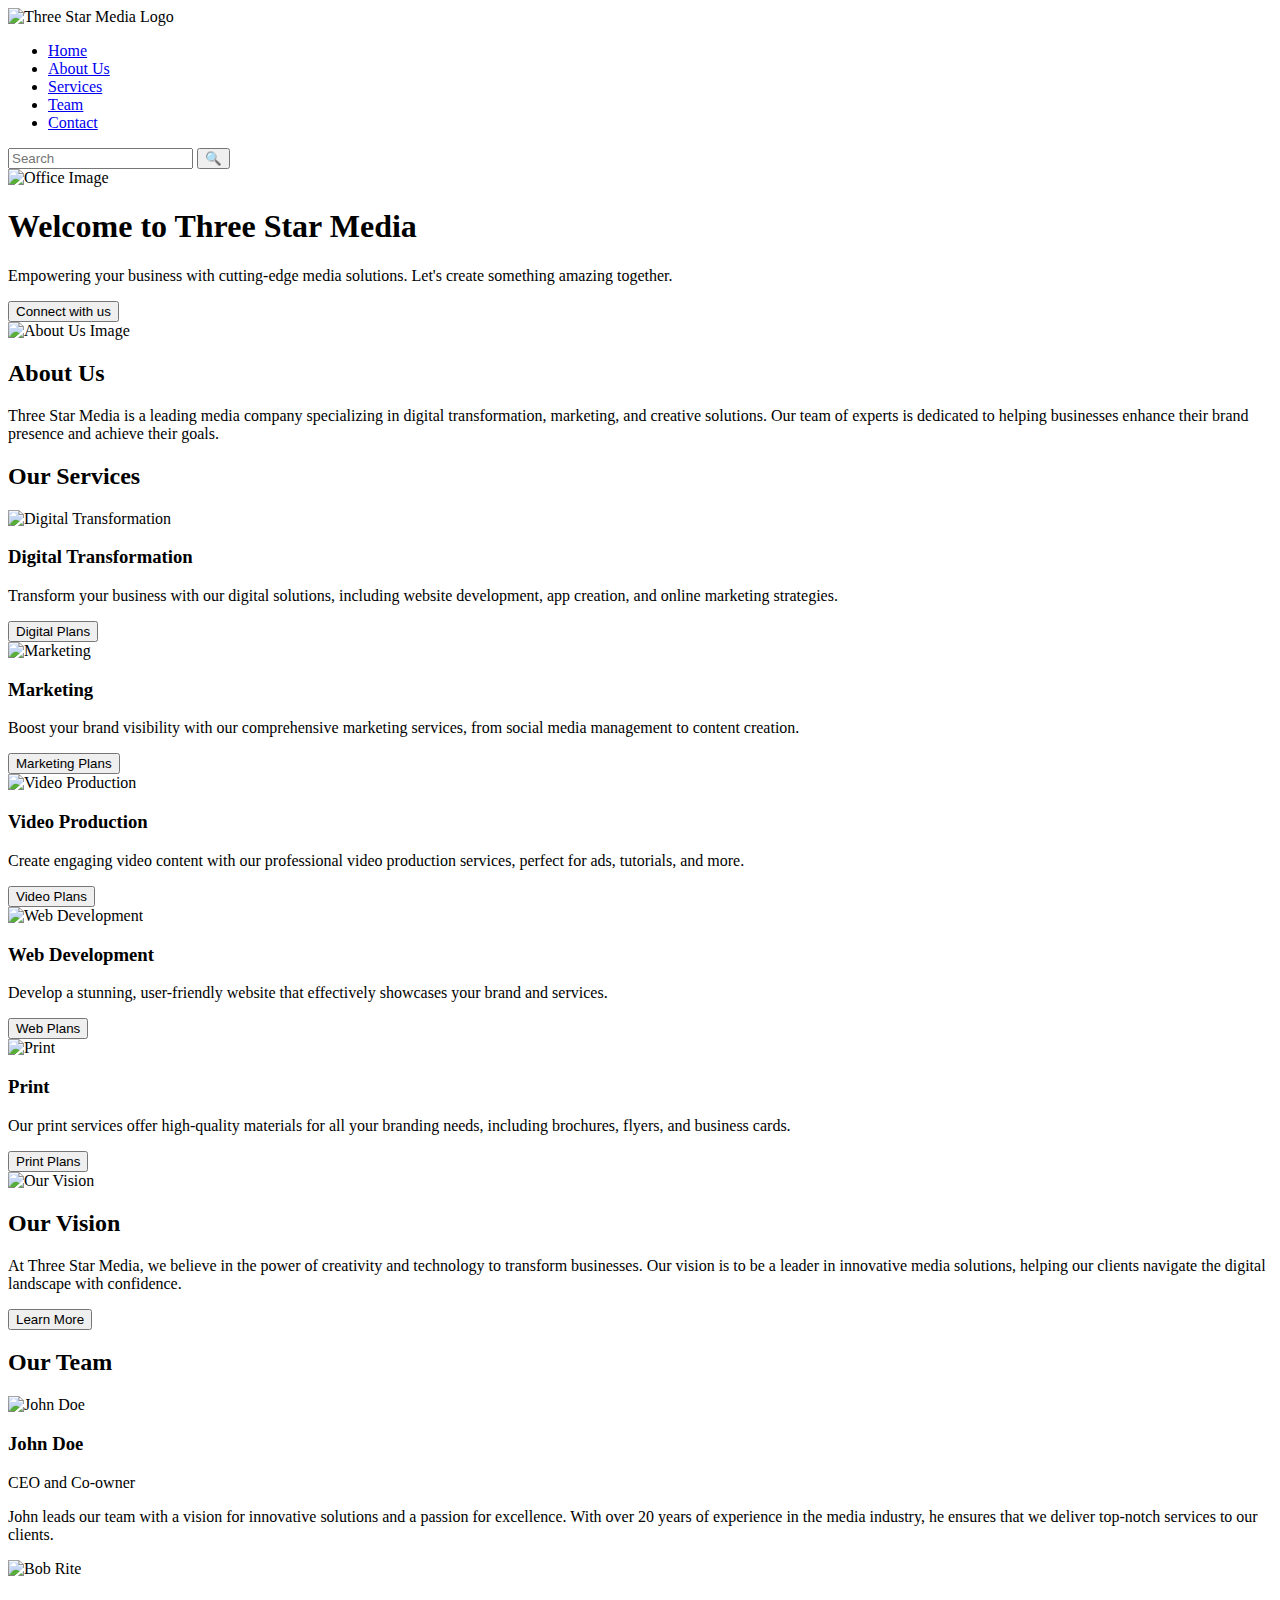
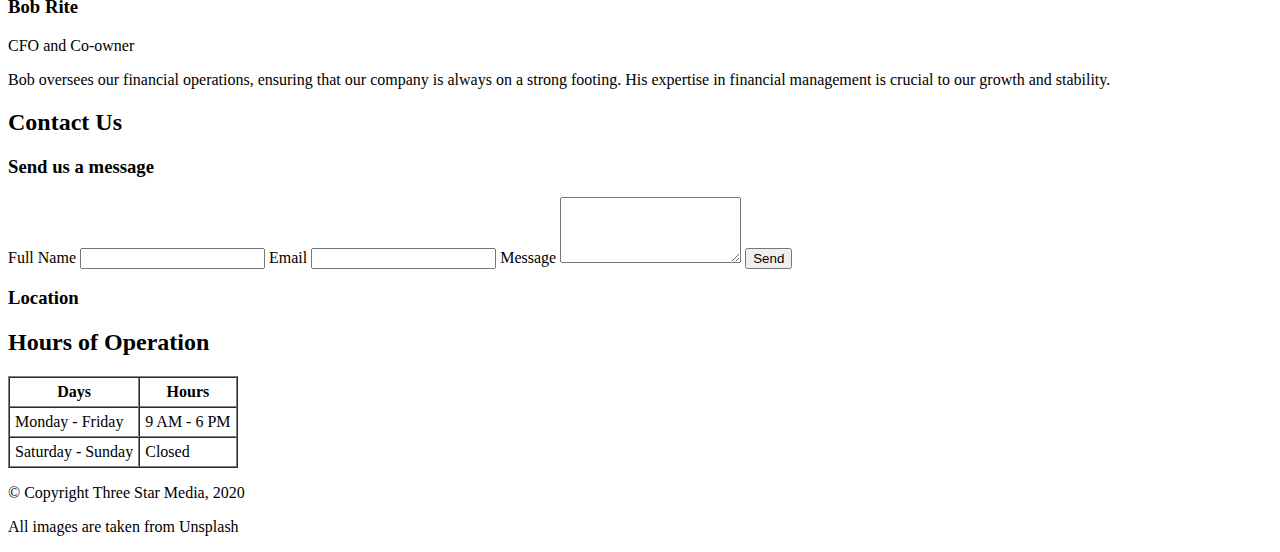
==== final-project/index.html @ 4588c369 "Final projuct" ====
<!DOCTYPE html>
<html lang="en">
<head>
    <meta charset="UTF-8">
    <meta name="viewport" content="width=device-width, initial-scale=1.0">
    <title>Three Star Media</title>
    <!-- Link to the main CSS file (to be created later) -->
    <link rel="stylesheet" href="main.css">
</head>
<body>
    <!-- Header section containing logo and navigation -->
    <header class="site-header">
        <!-- Logo of the company -->
        <div class="logo">
            <img src="assets/logo.png" alt="Three Star Media Logo">
        </div>
        <!-- Main navigation menu -->
        <nav class="main-nav">
            <ul>
                <li><a href="#home">Home</a></li>
                <li><a href="#about">About Us</a></li>
                <li><a href="#services">Services</a></li>
                <li><a href="#team">Team</a></li>
                <li><a href="#contact">Contact</a></li>
            </ul>
            <!-- Search input field -->
            <div class="search">
                <input type="text" placeholder="Search">
                <button type="submit">🔍</button>
            </div>
        </nav>
    </header>

    <!-- Hero section with a background image and welcome message -->
    <section id="home" class="hero-section">
        <!-- Hero image background -->
        <img src="assets/main-banner.jpg" alt="Office Image" class="hero-image">
        <!-- Hero text overlay -->
        <div class="hero-text">
            <h1>Welcome to Three Star Media</h1>
            <p>Empowering your business with cutting-edge media solutions. Let's create something amazing together.</p>
            <button class="cta-button">Connect with us</button>
        </div>
    </section>

    <!-- About Us section providing company information -->
    <section id="about" class="about-section">
        <!-- Image representing the About Us section -->
        <div class="about-image">
            <img src="assets/about-us.jpg" alt="About Us Image">
        </div>
        <!-- Textual content describing the company -->
        <div class="about-text">
            <h2>About Us</h2>
            <p>Three Star Media is a leading media company specializing in digital transformation, marketing, and creative solutions. Our team of experts is dedicated to helping businesses enhance their brand presence and achieve their goals.</p>
        </div>
    </section>

    <!-- Services section listing the various services offered -->
    <section id="services" class="services-section">
        <h2>Our Services</h2>
        <div class="services-container">
            <!-- Individual service item for Digital Transformation -->
            <div class="service-item">
                <img src="assets/digital.jpg" alt="Digital Transformation">
                <h3>Digital Transformation</h3>
                <p>Transform your business with our digital solutions, including website development, app creation, and online marketing strategies.</p>
                <button class="service-button">Digital Plans</button>
            </div>
            <!-- Individual service item for Marketing -->
            <div class="service-item">
                <img src="assets/marketing.jpg" alt="Marketing">
                <h3>Marketing</h3>
                <p>Boost your brand visibility with our comprehensive marketing services, from social media management to content creation.</p>
                <button class="service-button">Marketing Plans</button>
            </div>
            <!-- Individual service item for Video Production -->
            <div class="service-item">
                <img src="assets/video.jpg" alt="Video Production">
                <h3>Video Production</h3>
                <p>Create engaging video content with our professional video production services, perfect for ads, tutorials, and more.</p>
                <button class="service-button">Video Plans</button>
            </div>
            <!-- Individual service item for Web Development -->
            <div class="service-item">
                <img src="assets/web.jpg" alt="Web Development">
                <h3>Web Development</h3>
                <p>Develop a stunning, user-friendly website that effectively showcases your brand and services.</p>
                <button class="service-button">Web Plans</button>
            </div>
            <!-- Individual service item for Print -->
            <div class="service-item">
                <img src="assets/print.jpg" alt="Print">
                <h3>Print</h3>
                <p>Our print services offer high-quality materials for all your branding needs, including brochures, flyers, and business cards.</p>
                <button class="service-button">Print Plans</button>
            </div>
        </div>
    </section>

    <!-- Vision section explaining the company's vision -->
    <section id="vision" class="vision-section">
        <img src="assets/vision.jpg" alt="Our Vision">
        <div class="vision-text">
            <h2>Our Vision</h2>
            <p>At Three Star Media, we believe in the power of creativity and technology to transform businesses. Our vision is to be a leader in innovative media solutions, helping our clients navigate the digital landscape with confidence.</p>
            <button class="cta-button">Learn More</button>
        </div>
    </section>

    <!-- Team section introducing key team members -->
    <section id="team" class="team-section">
        <h2>Our Team</h2>
        <div class="team-container">
            <!-- Team member: John Doe -->
            <div class="team-member">
                <img src="assets/john.jpg" alt="John Doe">
                <div class="team-member-info">
                    <h3>John Doe</h3>
                    <p>CEO and Co-owner</p>
                    <p>John leads our team with a vision for innovative solutions and a passion for excellence. With over 20 years of experience in the media industry, he ensures that we deliver top-notch services to our clients.</p>
                </div>
            </div>
            <!-- Team member: Bob Rite -->
            <div class="team-member">
                <img src="assets/bob.jpg" alt="Bob Rite">
                <div class="team-member-info">
                    <h3>Bob Rite</h3>
                    <p>CFO and Co-owner</p>
                    <p>Bob oversees our financial operations, ensuring that our company is always on a strong footing. His expertise in financial management is crucial to our growth and stability.</p>
                </div>
            </div>
        </div>
    </section>

    <!-- Contact section with a form and location information -->
    <section id="contact" class="contact-section">
        <h2>Contact Us</h2>
        <div class="contact-container">
            <!-- Contact form for user messages -->
            <div class="contact-form">
                <h3>Send us a message</h3>
                <form>
                    <label for="name">Full Name</label>
                    <input type="text" id="name" name="name" required>
                    <label for="email">Email</label>
                    <input type="email" id="email" name="email" required>
                    <label for="message">Message</label>
                    <textarea id="message" name="message" rows="4" required></textarea>
                    <button type="submit">Send</button>
                </form>
            </div>
            <!-- Location information with a map -->
            <div class="contact-location">
                <h3>Location</h3>
            </div>
        </div>
    </section>

    <!-- Hours of Operation section with a table of business hours -->
    <section id="hours" class="hours-section">
        <h2>Hours of Operation</h2>
        <table border="1" cellpadding="5" cellspacing="0">
            <tr>
                <th>Days</th>
                <th>Hours</th>
            </tr>
            <tr>
                <td>Monday - Friday</td>
                <td>9 AM - 6 PM</td>
            </tr>
            <tr>
                <td>Saturday - Sunday</td>
                <td>Closed</td>
            </tr>
        </table>
    </section>

    <!-- Footer with copyright information -->
    <footer class="site-footer">
        <p>© Copyright Three Star Media, 2020</p>
        <p>All images are taken from Unsplash</p>
    </footer>
</body>
</html>
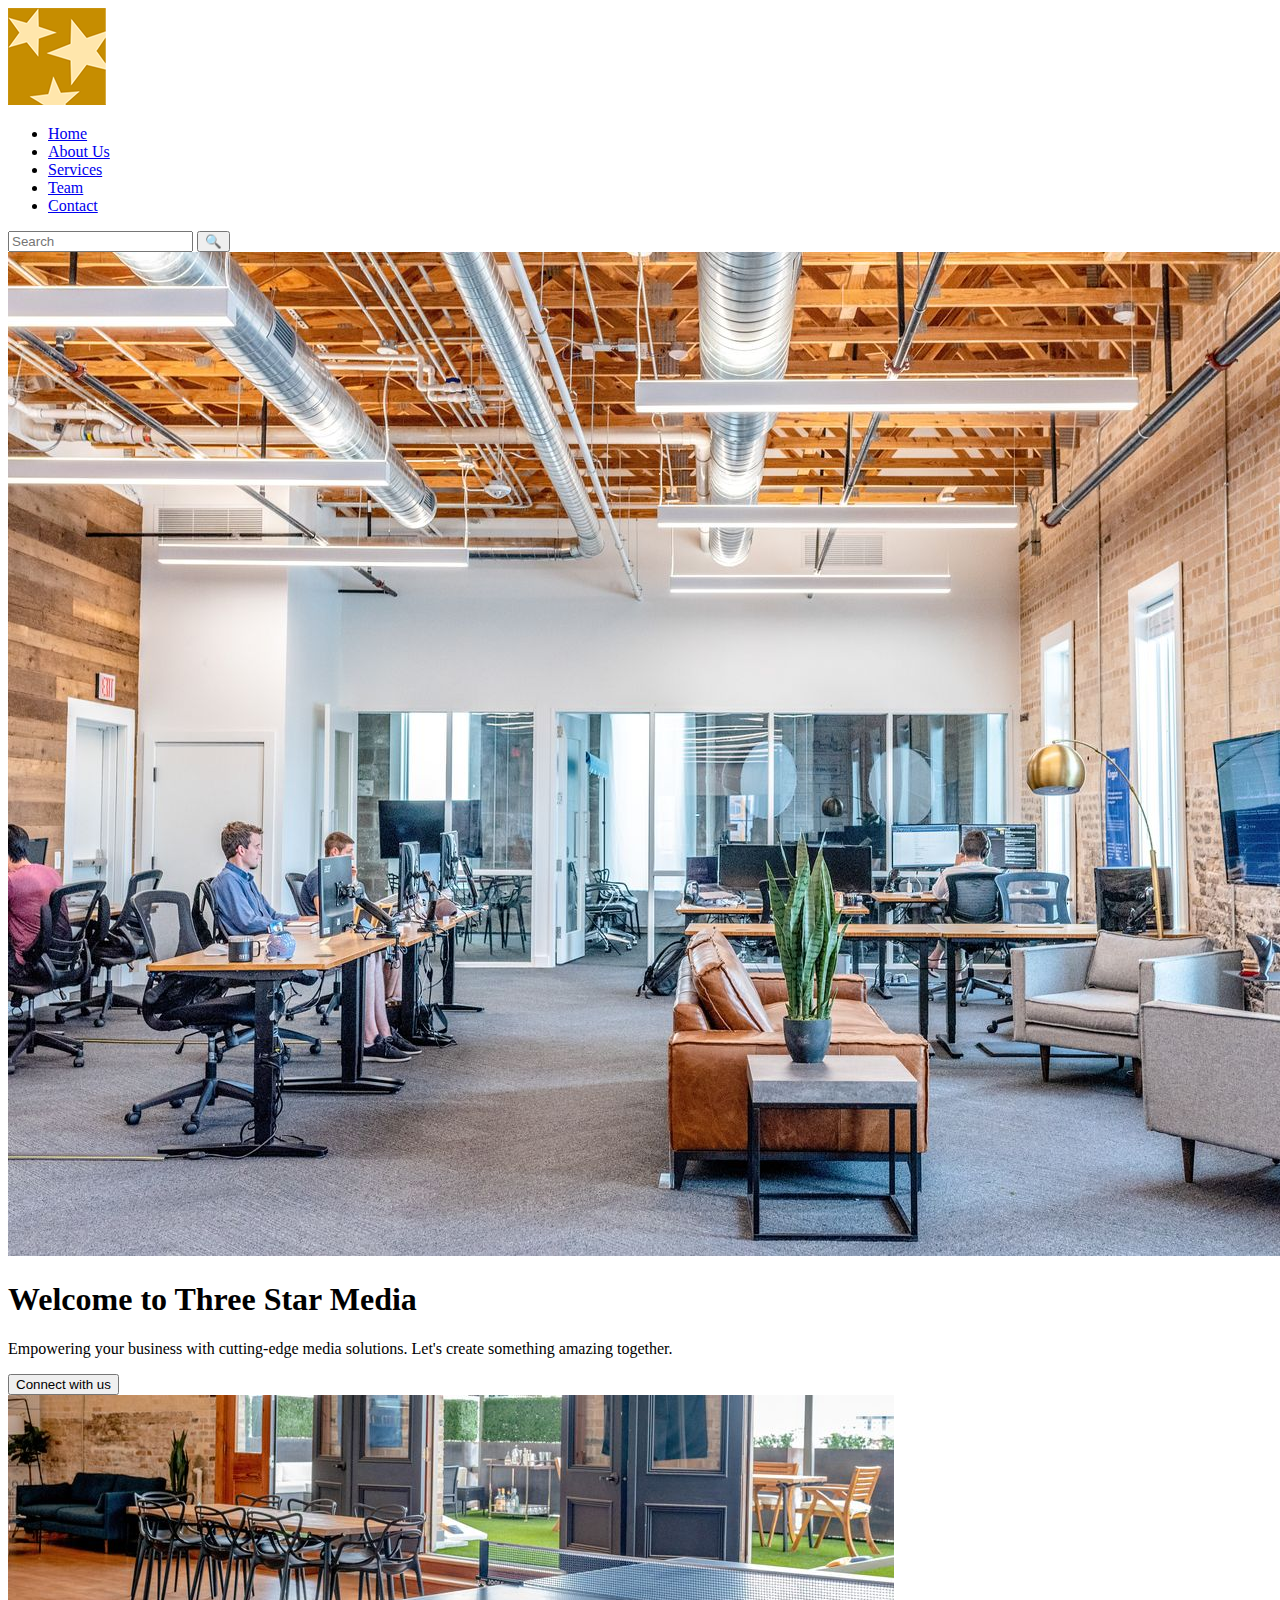
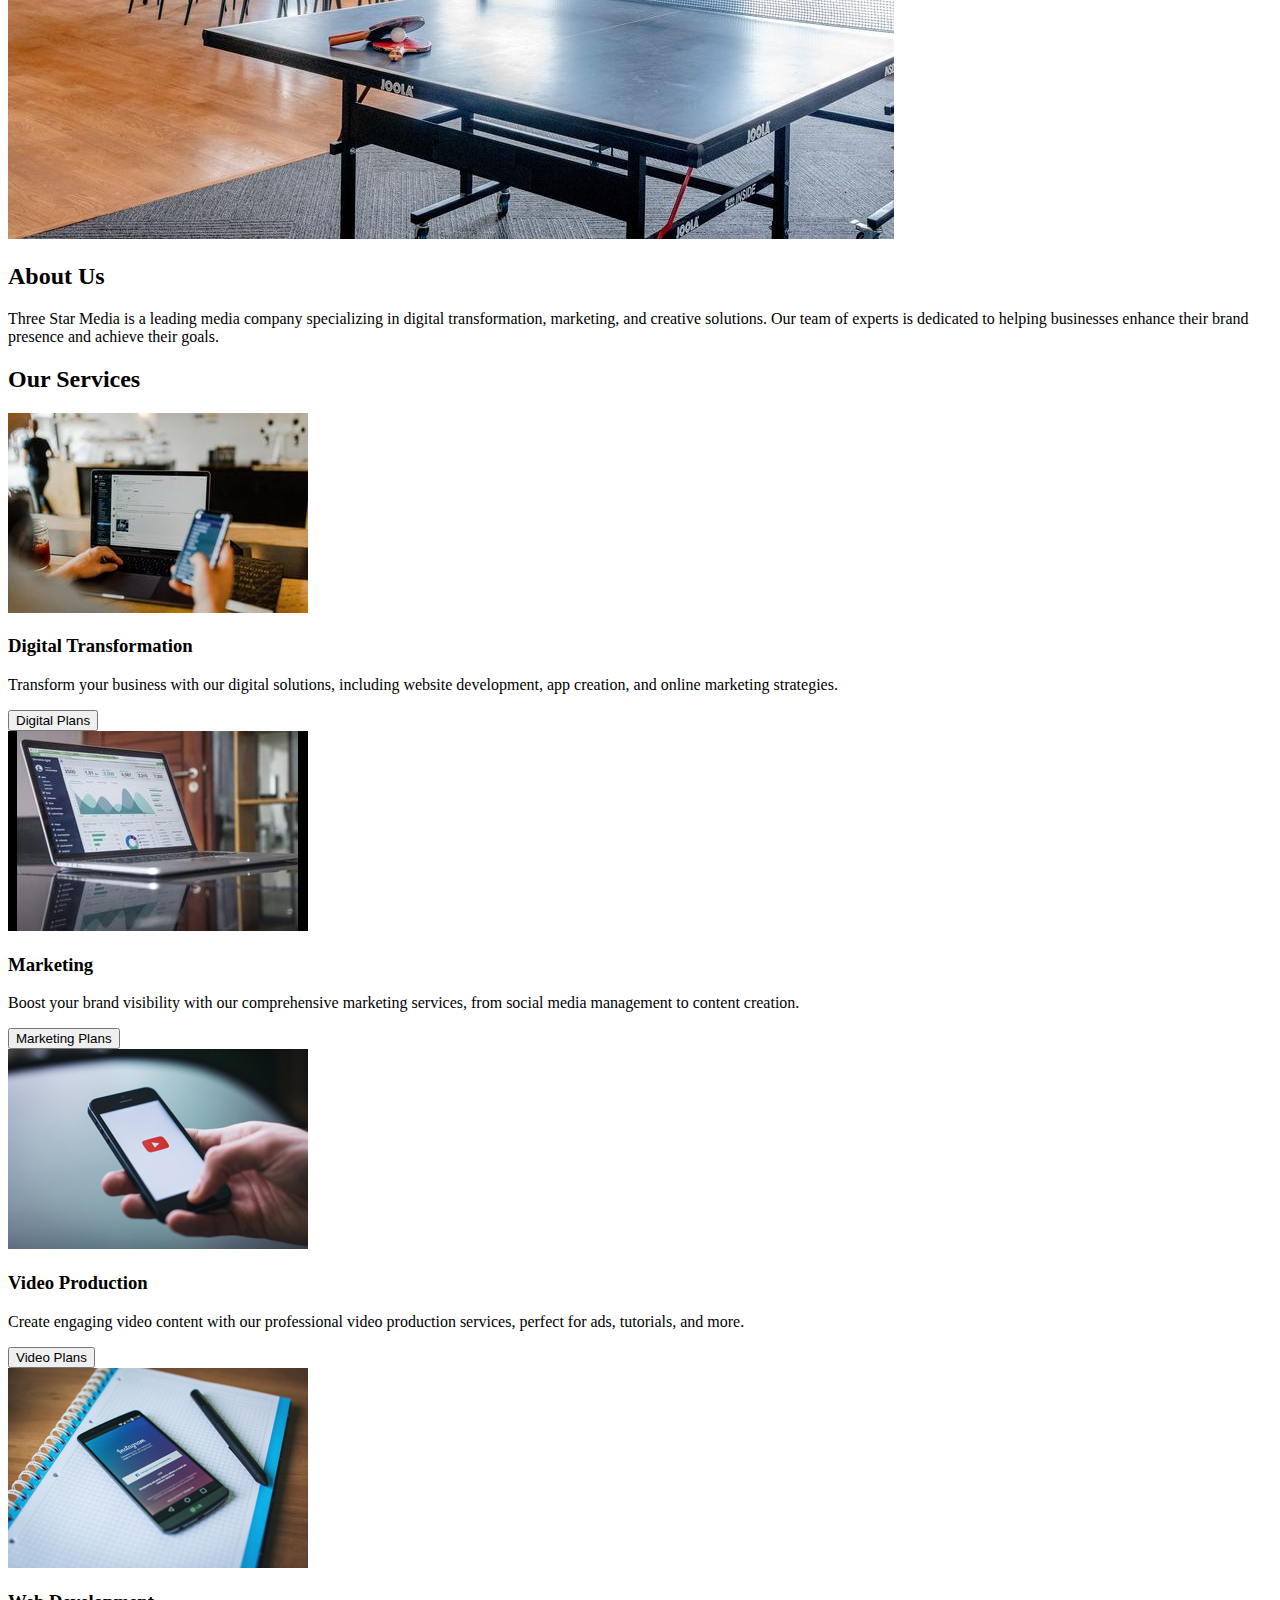
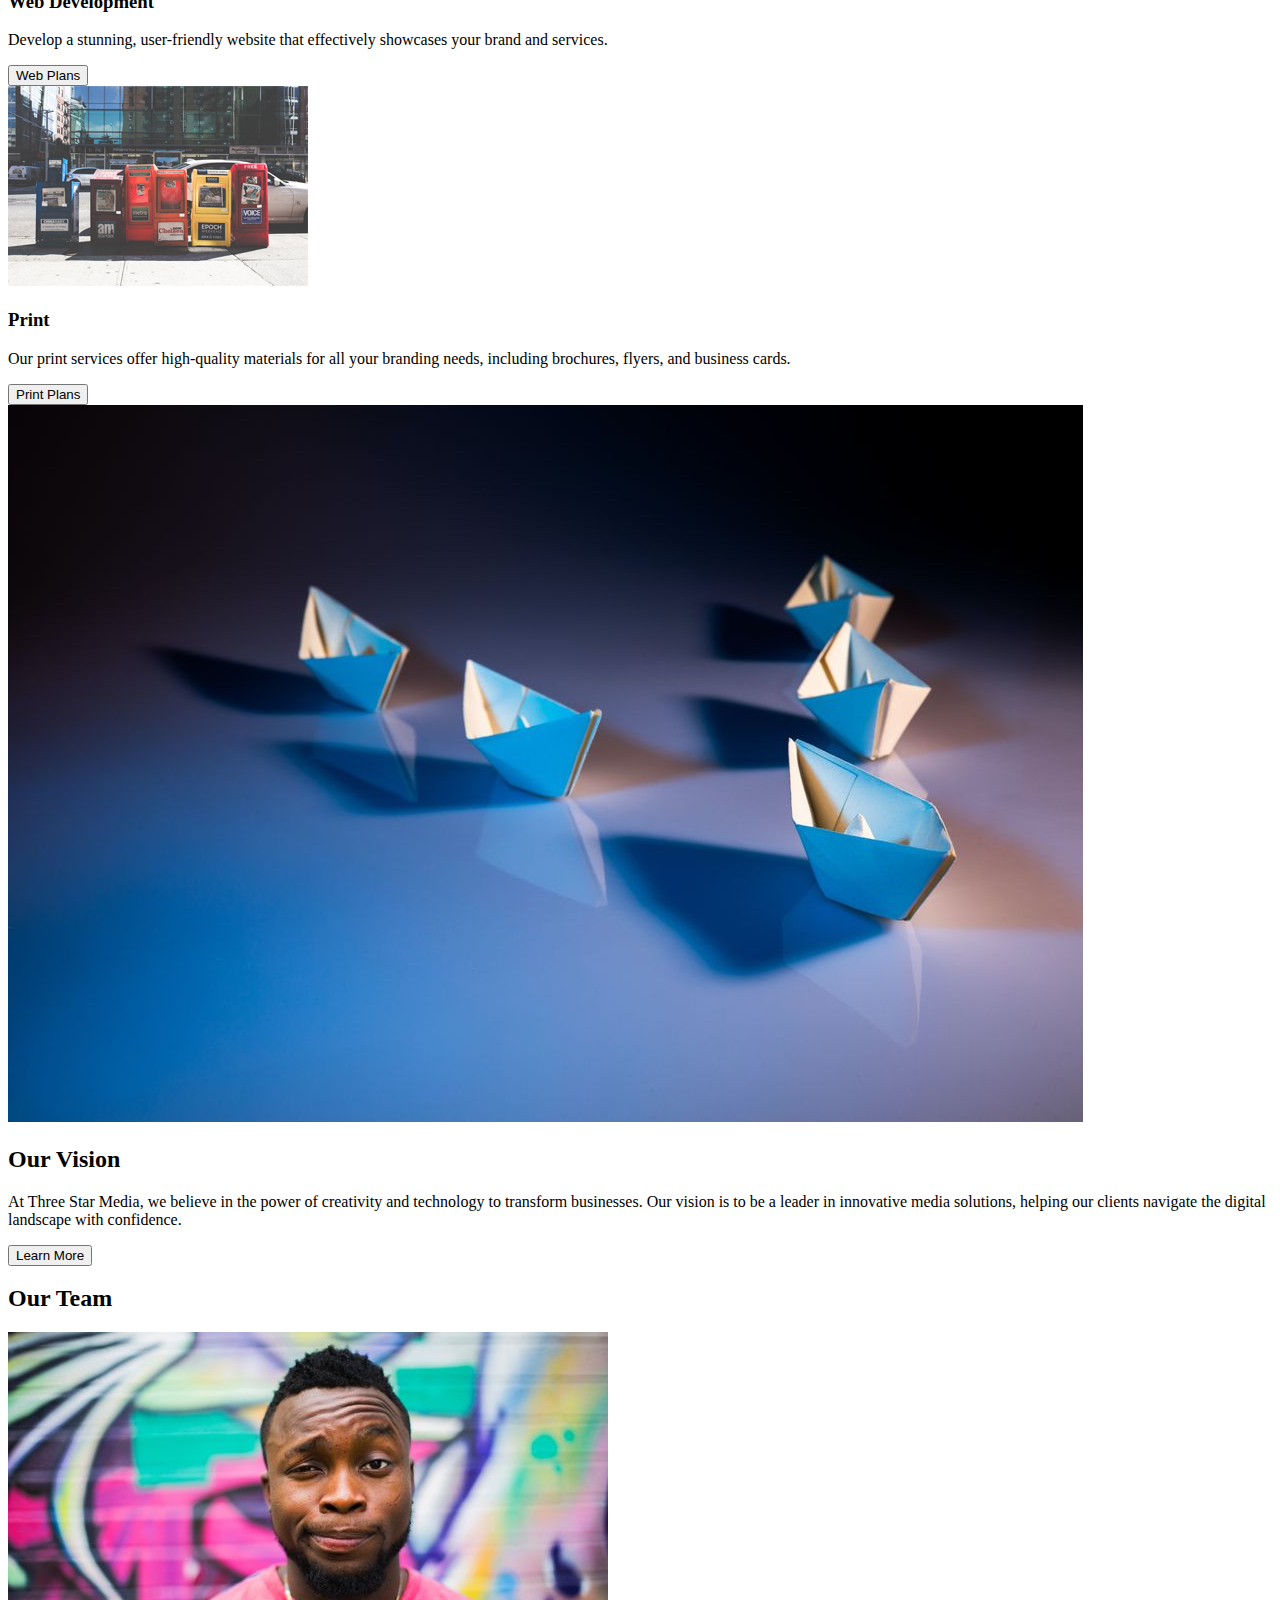
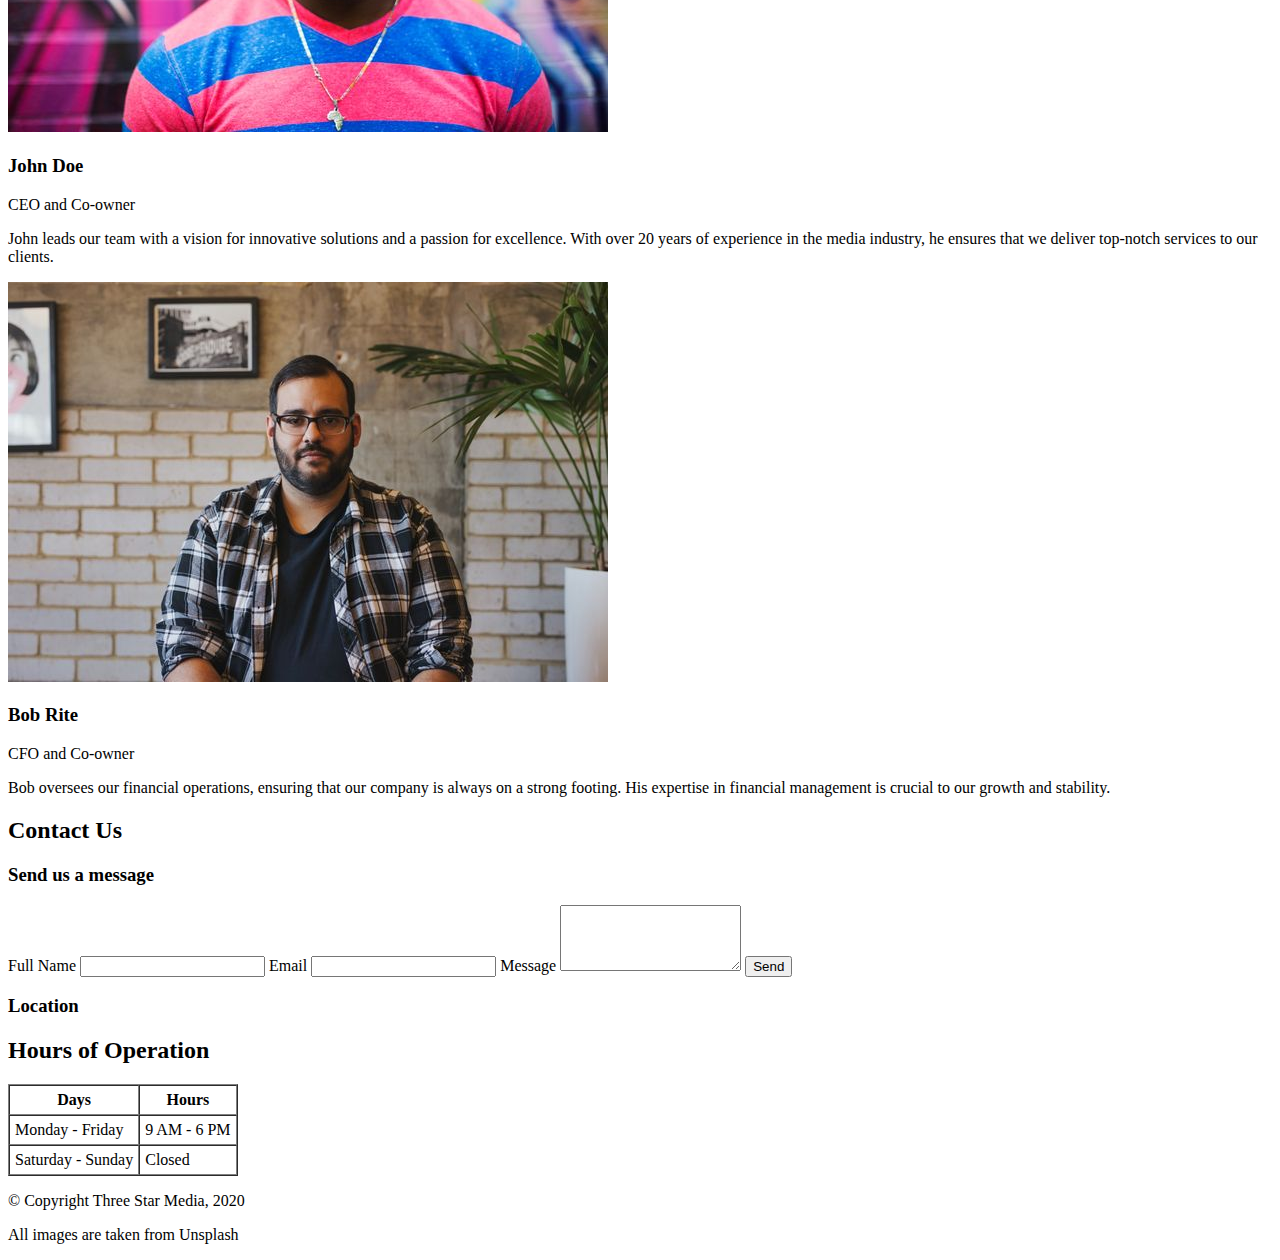
==== commit 0bac63c4: "images" ====
--- a/final-project/index.html
+++ b/final-project/index.html
@@ -12,7 +12,7 @@
     <header class="site-header">
         <!-- Logo of the company -->
         <div class="logo">
-            <img src="assets/logo.png" alt="Three Star Media Logo">
+            <img src="images/logo.png" alt="Three Star Media Logo">
         </div>
         <!-- Main navigation menu -->
         <nav class="main-nav">
@@ -34,7 +34,7 @@
     <!-- Hero section with a background image and welcome message -->
     <section id="home" class="hero-section">
         <!-- Hero image background -->
-        <img src="assets/main-banner.jpg" alt="Office Image" class="hero-image">
+        <img src="images/main-banner.jpg" alt="Office Image" class="hero-image">
         <!-- Hero text overlay -->
         <div class="hero-text">
             <h1>Welcome to Three Star Media</h1>
@@ -47,7 +47,7 @@
     <section id="about" class="about-section">
         <!-- Image representing the About Us section -->
         <div class="about-image">
-            <img src="assets/about-us.jpg" alt="About Us Image">
+            <img src="images/about-us.jpg" alt="About Us Image">
         </div>
         <!-- Textual content describing the company -->
         <div class="about-text">
@@ -62,35 +62,35 @@
         <div class="services-container">
             <!-- Individual service item for Digital Transformation -->
             <div class="service-item">
-                <img src="assets/digital.jpg" alt="Digital Transformation">
+                <img src="images/digital.jpg" alt="Digital Transformation">
                 <h3>Digital Transformation</h3>
                 <p>Transform your business with our digital solutions, including website development, app creation, and online marketing strategies.</p>
                 <button class="service-button">Digital Plans</button>
             </div>
             <!-- Individual service item for Marketing -->
             <div class="service-item">
-                <img src="assets/marketing.jpg" alt="Marketing">
+                <img src="images/marketing.jpg" alt="Marketing">
                 <h3>Marketing</h3>
                 <p>Boost your brand visibility with our comprehensive marketing services, from social media management to content creation.</p>
                 <button class="service-button">Marketing Plans</button>
             </div>
             <!-- Individual service item for Video Production -->
             <div class="service-item">
-                <img src="assets/video.jpg" alt="Video Production">
+                <img src="images/video.jpg" alt="Video Production">
                 <h3>Video Production</h3>
                 <p>Create engaging video content with our professional video production services, perfect for ads, tutorials, and more.</p>
                 <button class="service-button">Video Plans</button>
             </div>
             <!-- Individual service item for Web Development -->
             <div class="service-item">
-                <img src="assets/web.jpg" alt="Web Development">
+                <img src="images/web.jpg" alt="Web Development">
                 <h3>Web Development</h3>
                 <p>Develop a stunning, user-friendly website that effectively showcases your brand and services.</p>
                 <button class="service-button">Web Plans</button>
             </div>
             <!-- Individual service item for Print -->
             <div class="service-item">
-                <img src="assets/print.jpg" alt="Print">
+                <img src="images/print.jpg" alt="Print">
                 <h3>Print</h3>
                 <p>Our print services offer high-quality materials for all your branding needs, including brochures, flyers, and business cards.</p>
                 <button class="service-button">Print Plans</button>
@@ -100,7 +100,7 @@
 
     <!-- Vision section explaining the company's vision -->
     <section id="vision" class="vision-section">
-        <img src="assets/vision.jpg" alt="Our Vision">
+        <img src="images/vision.jpg" alt="Our Vision">
         <div class="vision-text">
             <h2>Our Vision</h2>
             <p>At Three Star Media, we believe in the power of creativity and technology to transform businesses. Our vision is to be a leader in innovative media solutions, helping our clients navigate the digital landscape with confidence.</p>
@@ -114,7 +114,7 @@
         <div class="team-container">
             <!-- Team member: John Doe -->
             <div class="team-member">
-                <img src="assets/john.jpg" alt="John Doe">
+                <img src="images/john.jpg" alt="John Doe">
                 <div class="team-member-info">
                     <h3>John Doe</h3>
                     <p>CEO and Co-owner</p>
@@ -123,7 +123,7 @@
             </div>
             <!-- Team member: Bob Rite -->
             <div class="team-member">
-                <img src="assets/bob.jpg" alt="Bob Rite">
+                <img src="images/bob.jpg" alt="Bob Rite">
                 <div class="team-member-info">
                     <h3>Bob Rite</h3>
                     <p>CFO and Co-owner</p>
